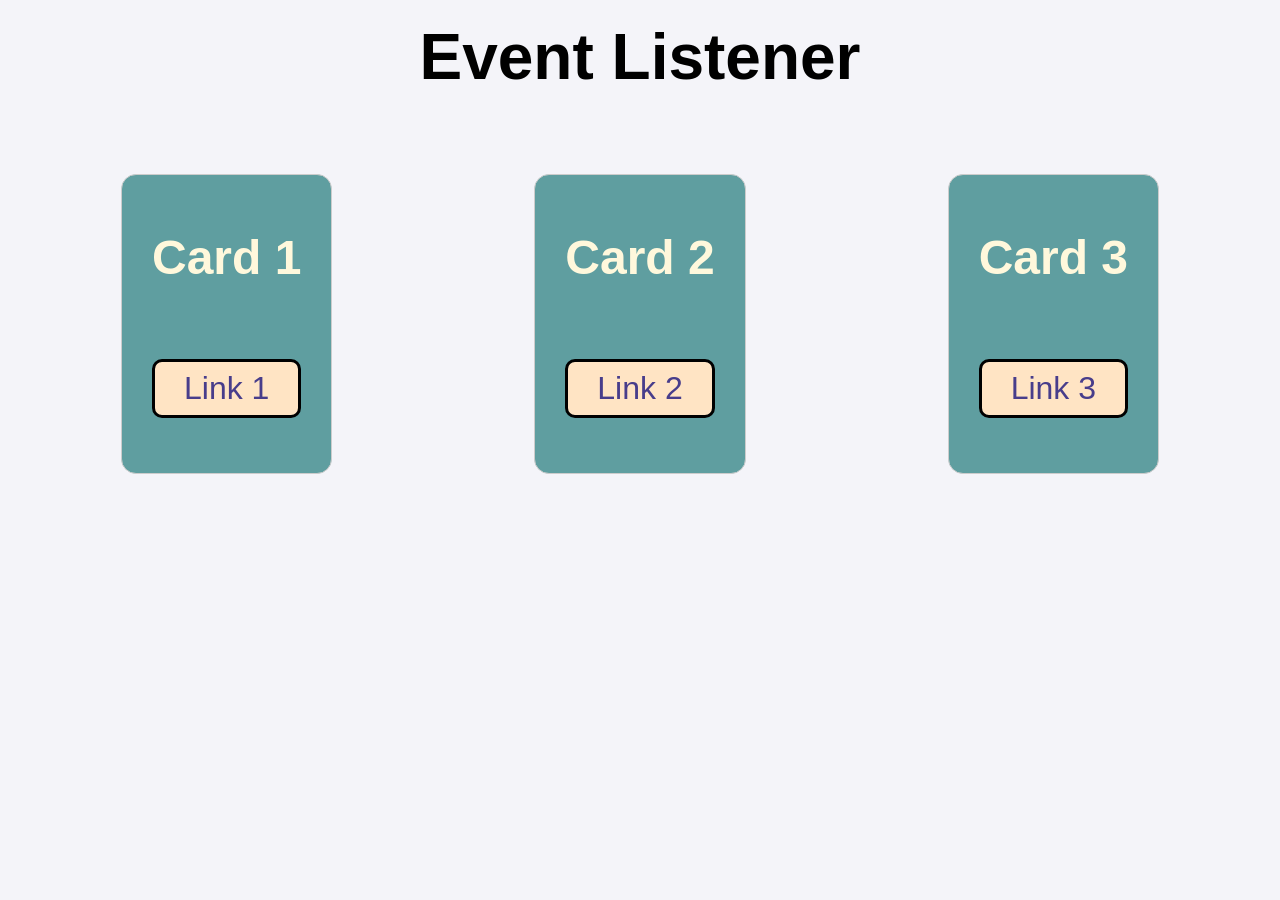
==== 4_event_listeners/index.html @ ae4fc5b3 "Add Dom manipulation lessons: selection, styling, traversing, event-listeners" ====
<!DOCTYPE html>
<html lang="en">

<head>
    <meta charset="UTF-8">
    <meta name="viewport" content="width=device-width, initial-scale=1.0">
    <title>Fcc Dom Manipulation</title>
    <link rel="stylesheet" href="style.css">
</head>

<body>

    <h1 id="main-heading">Event Listener</h1>
    <div class="container">
        <div class="card">
            <h3>Card 1</h3>
            <a href="#">Link 1</a>
        </div>
        <div class="card">
            <h3>Card 2</h3>
            <a href="#">Link 2</a>
        </div>
        <div class="card">
            <h3>Card 3</h3>
            <a href="#">Link 3</a>
        </div>
    </div>
    <script src="script.js"></script>
</body>

</html>
---- 4_event_listeners/style.css ----
*{
    box-sizing: border-box;
    margin: 0;
    padding: 0;
    font-family: sans-serif;
}
body {
  background-color: #f4f4f9;
  padding: 20px;
}

.container{
    display: flex;
    justify-content: space-around;
    align-items: center;
}
#main-heading{
    text-align:center;
    font-size: 4rem;
    margin-bottom: 2rem;
}
h3{
    font-size: 2rem;
    color:cornsilk
}
.card{
    display: flex;
    flex-direction: column;
    border:1px solid #ccc;
    border-radius: 15px;
    padding: 30px;
    justify-content: space-around;
    text-align: center;
    background-color: cadetblue;  
    height: 300px;
}
.button{
    text-decoration: none;
    font-size: 2rem;
    border: 3px solid black;
    padding: 0.5rem 1.5rem;
    margin-top:25px;
    border-radius: 10px;
    background-color: bisque;
    color:darkslateblue;
}
.button:hover{
    background-color:burlywood;
}
.button:active{
    background-color: chocolate;
    color: white;
}
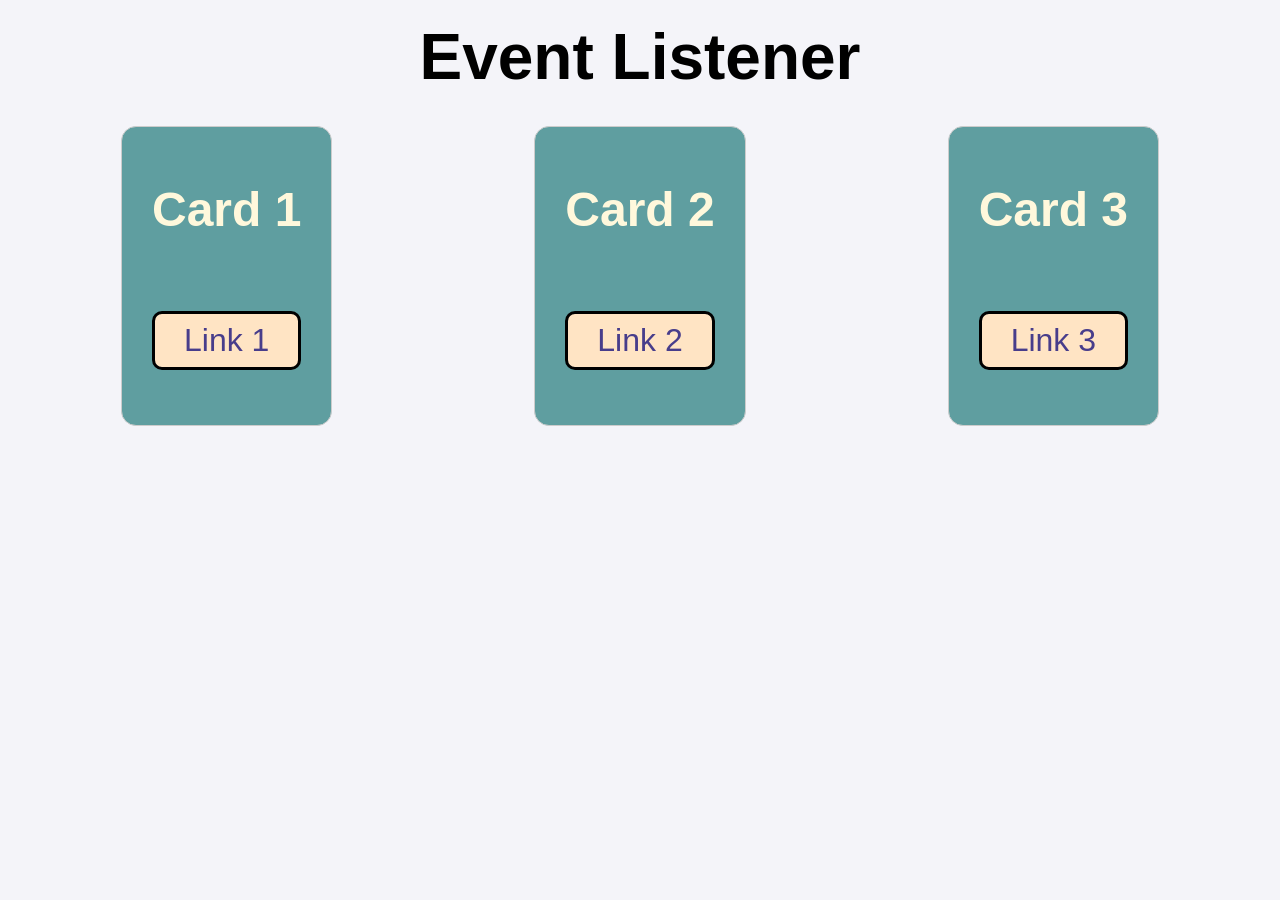
==== commit 1004db63: "update html,css and js in 4_event_listeners" ====
--- a/4_event_listeners/index.html
+++ b/4_event_listeners/index.html
@@ -12,17 +12,17 @@
 
     <h1 id="main-heading">Event Listener</h1>
     <div class="container">
-        <div class="card">
-            <h3>Card 1</h3>
-            <a href="#">Link 1</a>
+        <div class="cards card-1">
+            <h3 id="heading">Card 1</h3>
+            <a href="#" onclick="alert('This is defualt html alert')">Link 1</a>
         </div>
-        <div class="card">
-            <h3>Card 2</h3>
-            <a href="#">Link 2</a>
+        <div class="cards card-2">
+            <h3 id="heading">Card 2</h3>
+            <a href="#" class="btn-2">Link 2</a>
         </div>
-        <div class="card">
-            <h3>Card 3</h3>
-            <a href="#">Link 3</a>
+        <div class="cards card-3">
+            <h3 id="heading">Card 3</h3>
+            <a href="#" class="btn-3">Link 3</a>
         </div>
     </div>
     <script src="script.js"></script>
--- a/4_event_listeners/style.css
+++ b/4_event_listeners/style.css
@@ -23,7 +23,7 @@
     font-size: 2rem;
     color:cornsilk
 }
-.card{
+.cards{
     display: flex;
     flex-direction: column;
     border:1px solid #ccc;
@@ -50,4 +50,8 @@
 .button:active{
     background-color: chocolate;
     color: white;
-}+}
+
+/* .card-3{
+    background-color:darkkhaki;
+} */
